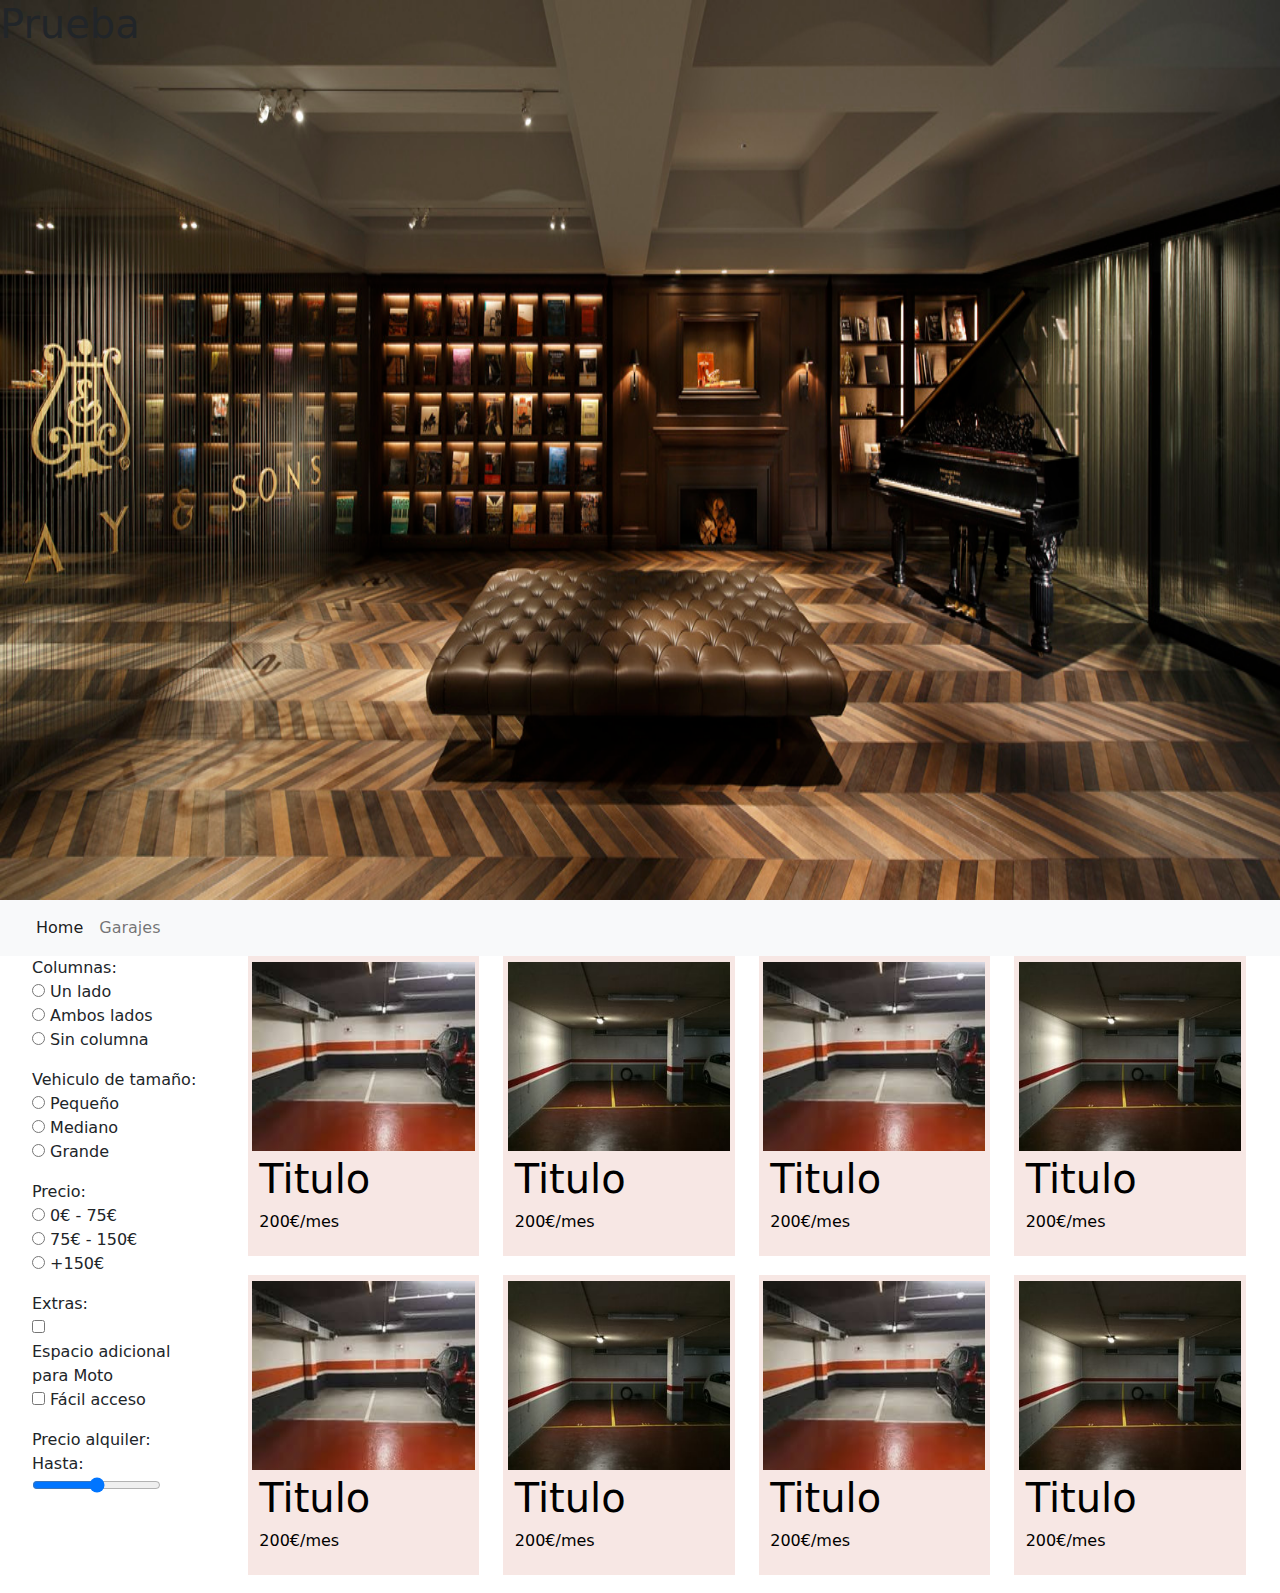
==== index.html @ 536f9c53 "mensajeL" ====
<!doctype html>
<html lang="en">
  <head>
    <!-- Required meta tags -->
    <meta charset="utf-8">
    <meta name="viewport" content="width=device-width, initial-scale=1">

    <!-- Bootstrap CSS -->
    <link href="./css/bootstrap.min.css" rel="stylesheet">

    <link href="./css/estilo.css" rel="stylesheet">

    <title>Hello, world!</title>
  </head>
  <body>


    <!--HEADER-->
    <header class="cabecera">
       <div class="contenedor">
       <h1>Prueba</h1>
       </div>
    </header>

    <!--NAVBAR-->
    <nav class="navbar navbar-expand-lg navbar-light bg-light">
      <div class="container-fluid">
        <a class="navbar-brand" href="#">
          <img src="" class="icono">
        </a>
        <button class="navbar-toggler" type="button" data-bs-toggle="collapse" data-bs-target="#navbarSupportedContent" aria-controls="navbarSupportedContent" aria-expanded="false" aria-label="Toggle navigation">
          <span class="navbar-toggler-icon"></span>
        </button>
        <div class="collapse navbar-collapse" id="navbarSupportedContent">
          <ul class="navbar-nav me-auto mb-2 mb-lg-0">
            <li class="nav-item">
              <a class="nav-link active" aria-current="page" href="#">Home</a>
            </li>
            <li class="nav-item">
              <a class="nav-link" href="#">Garajes</a>
            </li>
          </ul>
        </div>
      </div>
    </nav>

    <!--CONTENIDO-->

    <div class="container-fluid">

        <div class="row">

            <!-- FILTRO -->
            <div class="col-md-2 col-12" >
                

                <div class="row" style="margin-left: 8px;">
                
                     
                      <div class="col-sm-12">
                            <p>
                                  Columnas:<br>
                                  <input type="radio" name="columna" value="unaColumna"> Un lado<br>

                                  <input type="radio" name="columna" value="dosColumnas"> Ambos lados<br>

                                  <input type="radio" name="columna" value="sinColumna"> Sin columna

                                </p>

                            
                      </div>
                      <div class="col-sm-12">
                            <p>
                                  Vehiculo de tamaño:<br>
                                  <input type="radio" name="coche" value="unaColumna"> Pequeño<br>

                                  <input type="radio" name="coche" value="dosColumnas"> Mediano<br>

                                  <input type="radio" name="coche" value="sinColumna"> Grande

                            </p>    
                      </div>
                      <div class="col-sm-12">
                            <p>
                                  Precio:<br>
                                  <input type="radio" name="precio" value="de0a75"> 0€ - 75€<br>

                                  <input type="radio" name="precio" value="de75a150"> 75€ - 150€<br>

                                  <input type="radio" name="precio" value="masde150"> +150€<br>

                            </p>    
                      </div>
                      <div class="col-sm-12">
                          <p>Extras: <br>
                             <input type="checkbox" id="motos" name="motos" value="tieneMoto">
                              <label for="motos"> Espacio adicional para Moto</label><br>
                              <input type="checkbox" id="acceso" name="acceso" value="accesoFacil">
                              <label for="acceso"> Fácil acceso</label><br>
                              
                          </p>

                      </div>
                      <div class="col-sm-12">
                          <p>Precio alquiler: <br>
                            <label for="vol">Hasta: </label>
                              <input id="rango" type="range" id="vol" name="vol" min="0" max="300" onchange="mostrarValor()">
                              <p id="valor"></p>


                                <script>
                                    function mostrarValor(){
                                        var valor = document.getElementById('rango').value;

                                        document.getElementById('valor').innerHTML = valor;
                                        
                                        console.log(valor);
                                        
                                    }
                                </script>
                              
                          </p>

                      </div>


               

                </div>

            </div>

            <!-- PARKINGS -->
            <div class="col-md-10 col-12">
                
                    <div class="row" style="margin: 0 1%;">

                            <div class="col-lg-3 col-md-6 col-sm-12 text-center">
                              <a  class="carta" type="button" data-bs-toggle="modal" data-bs-target="#exampleModal">
                                  <div class="carta">
                                                <div class="marco">
                                                        <div class="imagen">
                                                                <img src="./img/parking1.jpg">
                                                        </div>
                                                </div>
                                                <div class="titulo">
                                                        <h1>Titulo</h1>
                                                </div>
                                                <div class="precio">
                                                         <p>200€/mes</p> 
                                                </div>
                                  </div>
                              </a>         
                            </div>
                            <div class="col-lg-3 col-md-6 col-sm-12 text-center">
                              <a  class="carta" type="button" data-bs-toggle="modal" data-bs-target="#exampleModal">
                                        <div class="carta">
                                                <div class="marco">
                                                        <div class="imagen">
                                                                <img src="./img/parking2.jpg">
                                                        </div>
                                                </div>
                                                <div class="titulo">
                                                        <h1>Titulo</h1>
                                                </div>
                                                <div class="precio">
                                                         <p>200€/mes</p> 
                                                </div>
                                        </div>
                                </a>
                            </div>
                            <div class="col-lg-3 col-md-6 col-sm-12 text-center">
                              <a  class="carta" type="button" data-bs-toggle="modal" data-bs-target="#exampleModal">
                                        <div class="carta">
                                                <div class="marco">
                                                        <div class="imagen">
                                                                <img src="./img/parking1.jpg">
                                                        </div>
                                                </div>
                                                <div class="titulo">
                                                        <h1>Titulo</h1>
                                                </div>
                                                <div class="precio">
                                                         <p>200€/mes</p> 
                                                </div>
                                        </div>
                                </a>
                            </div>
                            <div class="col-lg-3 col-md-6 col-sm-12 text-center">
                              <a  class="carta" type="button" data-bs-toggle="modal" data-bs-target="#exampleModal">
                                        <div class="carta">
                                                <div class="marco">
                                                        <div class="imagen">
                                                                <img src="./img/parking2.jpg">
                                                        </div>
                                                </div>
                                                <div class="titulo">
                                                        <h1>Titulo</h1>
                                                </div>
                                                <div class="precio">
                                                         <p>200€/mes</p> 
                                                </div>
                                        </div>
                                </a>
                            </div>
                    
                    </div>
                    <div class="row" style="margin: 0 1%;">

                            <div class="col-lg-3 col-md-6 col-sm-12 text-center">
                              <a  class="carta" type="button" data-bs-toggle="modal" data-bs-target="#exampleModal">
                                        <div class="carta">
                                                <div class="marco">
                                                        <div class="imagen">
                                                                <img src="./img/parking1.jpg">
                                                        </div>
                                                </div>
                                                <div class="titulo">
                                                        <h1>Titulo</h1>
                                                </div>
                                                <div class="precio">
                                                         <p>200€/mes</p> 
                                                </div>
                                        </div>
                                </a>
                            </div>
                            <div class="col-lg-3 col-md-6 col-sm-12 text-center">
                              <a  class="carta" type="button" data-bs-toggle="modal" data-bs-target="#exampleModal">
                                        <div class="carta">
                                                <div class="marco">
                                                        <div class="imagen">
                                                                <img src="./img/parking2.jpg">
                                                        </div>
                                                </div>
                                                <div class="titulo">
                                                        <h1>Titulo</h1>
                                                </div>
                                                <div class="precio">
                                                         <p>200€/mes</p> 
                                                </div>
                                        </div>
                                </a>
                            </div>
                            <div class="col-lg-3 col-md-6 col-sm-12 text-center">
                              <a  class="carta" type="button" data-bs-toggle="modal" data-bs-target="#exampleModal">
                                        <div class="carta">
                                                <div class="marco">
                                                        <div class="imagen">
                                                                <img src="./img/parking1.jpg">
                                                        </div>
                                                </div>
                                                <div class="titulo">
                                                        <h1>Titulo</h1>
                                                </div>
                                                <div class="precio">
                                                         <p>200€/mes</p> 
                                                </div>
                                        </div>
                                </a>
                            </div>
                            <div class="col-lg-3 col-md-6 col-sm-12 text-center">
                              <a  class="carta" type="button" data-bs-toggle="modal" data-bs-target="#exampleModal">
                                        <div class="carta">
                                                <div class="marco">
                                                        <div class="imagen">
                                                                <img src="./img/parking2.jpg">
                                                        </div>
                                                </div>
                                                <div class="titulo">
                                                        <h1>Titulo</h1>
                                                </div>
                                                <div class="precio">
                                                         <p>200€/mes</p> 
                                                </div>
                                        </div>
                                </a>
                            </div>
                    
                    </div>

            </div>
        </div>



        

    </div>

    

    <!-- Modal -->
<div class="modal fade" id="exampleModal" tabindex="-1" aria-labelledby="exampleModalLabel" aria-hidden="true">
  <div class="modal-dialog modal-xl">
    <div class="modal-content">
      <div class="modal-header">
        <h5 class="modal-title" id="exampleModalLabel">Modal title</h5>
        <button type="button" class="btn-close" data-bs-dismiss="modal" aria-label="Close"></button>
      </div>
      <div class="modal-body">
        <div class="row">
           <div class="col-lg-5 ">
            
            <div class="marco-grande">
                <div class="imagen-grande">
                    <img src="./img/parking1.jpg">                    
                </div>
                
            </div>
            <div class="contacto-grande">
            </br>
                <svg xmlns="http://www.w3.org/2000/svg" width="16" height="16" fill="currentColor" class="bi bi-telephone-fill" viewBox="0 0 16 16">
                  <path fill-rule="evenodd" d="M1.885.511a1.745 1.745 0 0 1 2.61.163L6.29 2.98c.329.423.445.974.315 1.494l-.547 2.19a.678.678 0 0 0 .178.643l2.457 2.457a.678.678 0 0 0 .644.178l2.189-.547a1.745 1.745 0 0 1 1.494.315l2.306 1.794c.829.645.905 1.87.163 2.611l-1.034 1.034c-.74.74-1.846 1.065-2.877.702a18.634 18.634 0 0 1-7.01-4.42 18.634 18.634 0 0 1-4.42-7.009c-.362-1.03-.037-2.137.703-2.877L1.885.511z"/>
                </svg>  +34 971281918
            </br>
                <svg xmlns="http://www.w3.org/2000/svg" width="16" height="16" fill="currentColor" class="bi bi-phone-fill" viewBox="0 0 16 16">
                  <path d="M3 2a2 2 0 0 1 2-2h6a2 2 0 0 1 2 2v12a2 2 0 0 1-2 2H5a2 2 0 0 1-2-2V2zm6 11a1 1 0 1 0-2 0 1 1 0 0 0 2 0z"/>
                </svg>  +34 638287278
            </br>
                <svg xmlns="http://www.w3.org/2000/svg" width="16" height="16" fill="currentColor" class="bi bi-envelope-fill" viewBox="0 0 16 16">
                  <path d="M.05 3.555A2 2 0 0 1 2 2h12a2 2 0 0 1 1.95 1.555L8 8.414.05 3.555ZM0 4.697v7.104l5.803-3.558L0 4.697ZM6.761 8.83l-6.57 4.027A2 2 0 0 0 2 14h12a2 2 0 0 0 1.808-1.144l-6.57-4.027L8 9.586l-1.239-.757Zm3.436-.586L16 11.801V4.697l-5.803 3.546Z"/>
                </svg>  adrianmarzo@estudiante.edib.es
               <!-- <i class="bi bi-telephone"></i> -->
            </div>
            
        </div>

        <div class="col-lg-7">
            <div class="descripcion-grande">
                <p class="titulo-grande">Alquiler de Garaje en calle de Pedro i Pons, 9</p>
                <p class="zona-grande">Pedralbes, Barcelona</p>
                <p class="precio-grande">162 €/mes</p>
                <p style="font-weight: bold;">Descripción: </p>

                <p class="descripcion-grande-entera">El mejor parking de Sevilla para tu autocaravana, camper, caravana,...Instalaciones amplias con servicio de carga y descargas de aguas, taller, repuestos, bombonas, lavadero, seguridad 24h, seguro, cámaras, baños, etc...Pide una cita al 627 09 72 91 para ver las instalaciones, precio désde 30€.</p>
                
                <iframe src="https://www.google.com/maps/embed?pb=!1m14!1m8!1m3!1d1537.370446988436!2d2.6272005!3d39.5879896!3m2!1i1024!2i768!4f13.1!3m3!1m2!1s0x12979285c26abb63%3A0xcdfa8aa4aae8abce!2sPalacio%20Municipal%20de%20deportes%20Son%20Moix%20IME!5e0!3m2!1ses!2ses!4v1645792181733!5m2!1ses!2ses" width="100%" height="300" style="border:0;" allowfullscreen="" loading="lazy"></iframe>
            </div>

        </div>  
        </div>
       









      </div>
      <div class="modal-footer">
        <button type="button" class="btn btn-secondary" data-bs-dismiss="modal">Close</button>
        <button type="button" class="btn btn-primary">Save changes</button>
      </div>
    </div>
  </div>
</div>
    <!-- Bootstrap JS -->
    <script src="./js/bootstrap.bundle.min.js"></script>

  </body>
</html>
---- css/estilo.css ----
.cabecera{
	background-image: url(../img/prueba.jpg);
	height: 100vh;
	background-size: cover;
	background-repeat: no-repeat;
	background-size: 100% 100%;
	background-attachment: fixed;
}

.container{
	width: 100%;
	height: 100%;
	background-color: rgba(0, 0, 0, 0.5);
}


.carta{
	width: 100%;
	height: 300px;
	position: relative;
	background-color: #F7E7E4;
	margin-bottom: 5%;
	transition: 0.2s ease;
}

.carta:hover{
	transform: scale(0.85);
}

.marco{
	position: absolute;
	width: 96%;
	top: 2%;
	left: 2%;
	right: 2%;
	bottom: 35%;
	background-color: blue;
}

.imagen{
	width: 100%;
	height: 100%;
	overflow: hidden;
}

.imagen > img{
	width: 100%;
	height: 100%;
	overflow: hidden;
}

.titulo{
	position: absolute;
	left: 5%;
	bottom: 15%;
}

.titulo > h1 {
	color: black;
}

.precio{
	position: absolute;
	left: 5%;
	bottom: 2%;
	
}

.precio > p{
	color: black;
}

.marco-grande{
	width: 100%;
	height: 80%;
}
.imagen-grande{
	width: 100%;
	height: 100%;
}

.imagen-grande > img{
	width: 100%;
	height: 100%;
	overflow: hidden;
}

.titulo-grande{
	font-size: x-large;
	font-family: cursive;
	font-weight: bold;
	vertical-align: bottom;
}

.zona-grande{
	color: grey;
	font-size: small;
	font-family: sans-serif;
	vertical-align: top;
}

.precio-grande{
	font-size: medium;
	font-weight: bold;
}

.descripcion-grande-entera{
	text-align: justify;
}
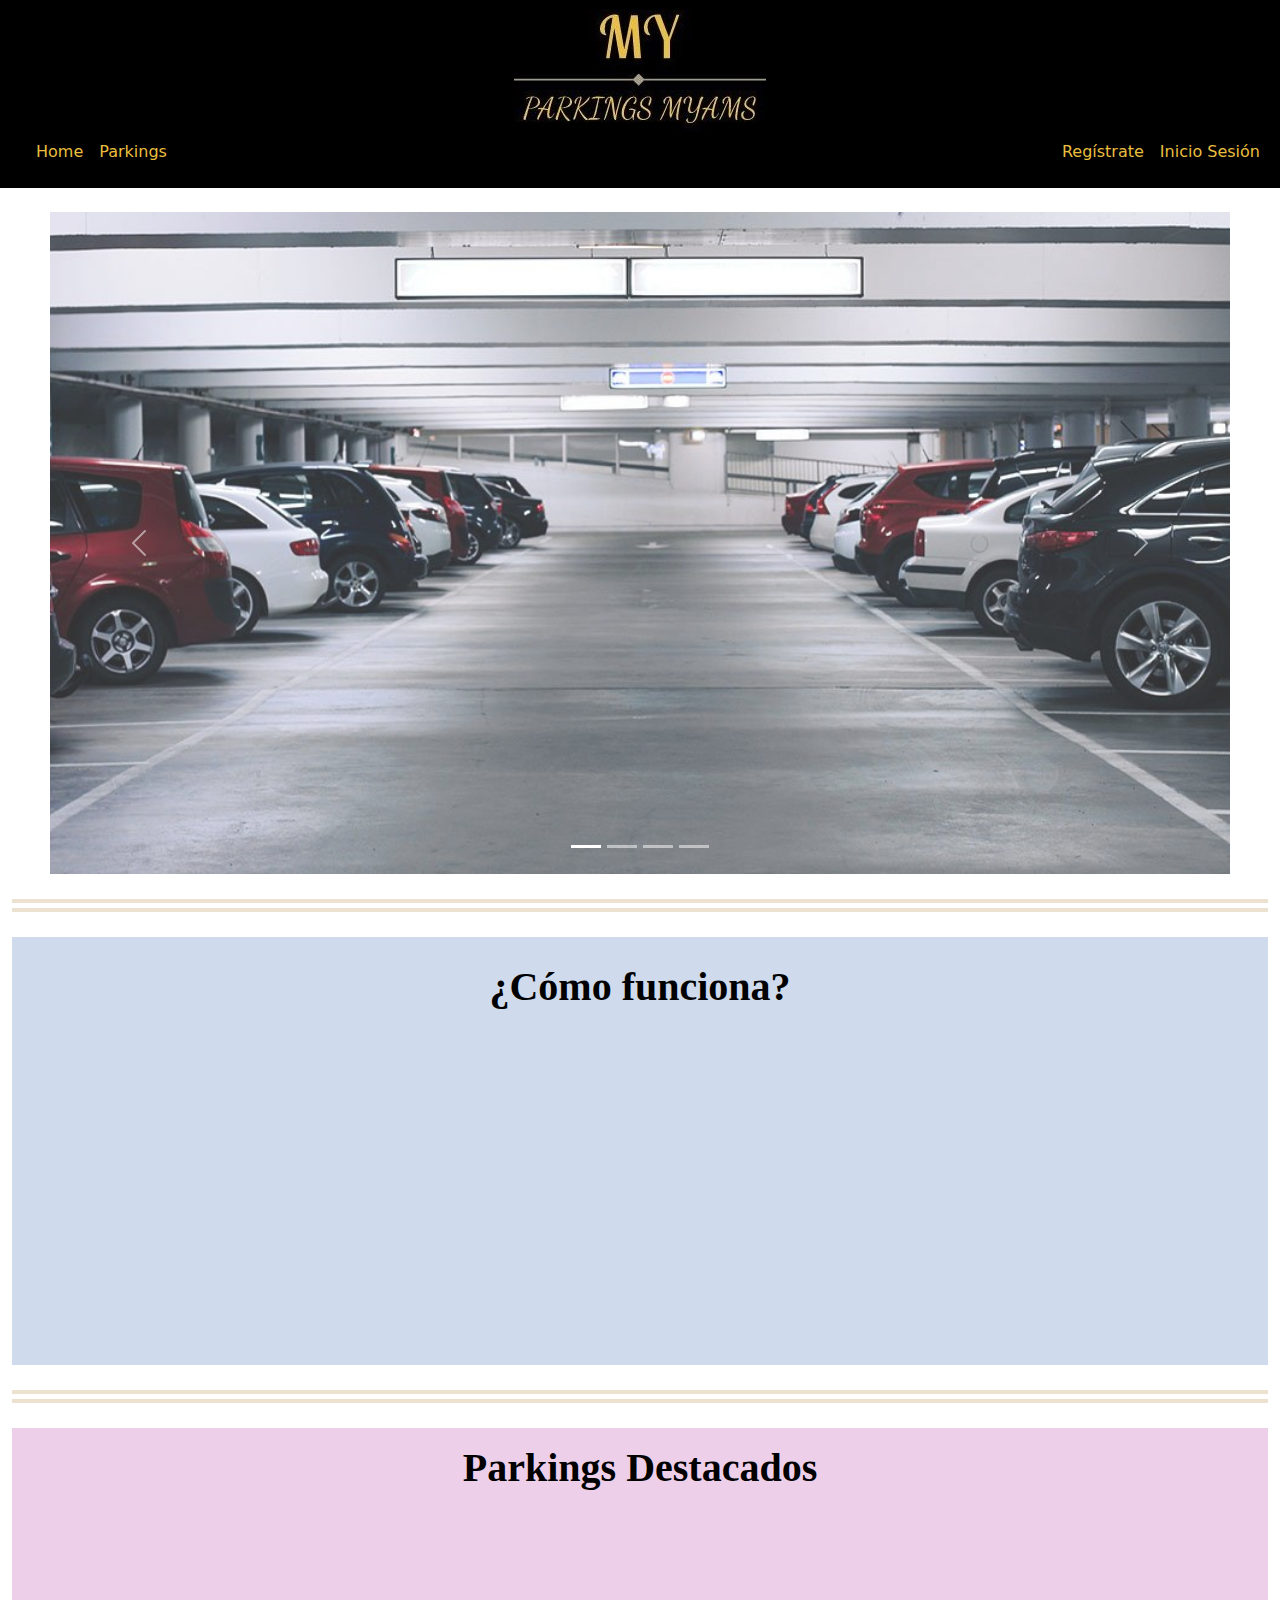
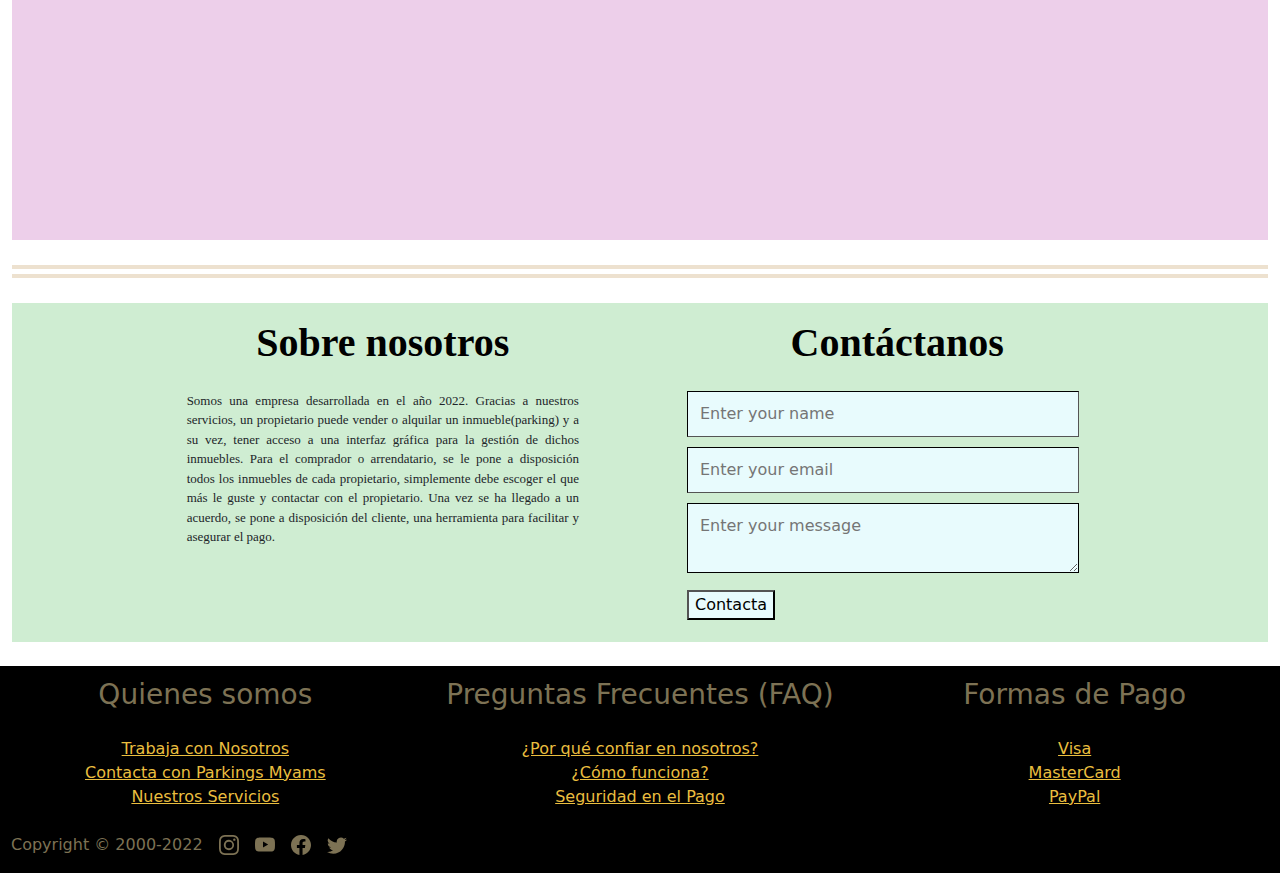
==== commit fb478e07: "Primer Commit desde casa" ====
--- a/index.html
+++ b/index.html
@@ -9,35 +9,48 @@
     <link href="./css/bootstrap.min.css" rel="stylesheet">
 
     <link href="./css/estilo.css" rel="stylesheet">
-
-    <title>Hello, world!</title>
+    <link rel="stylesheet" href="https://cdn.jsdelivr.net/npm/bootstrap-icons@1.8.1/font/bootstrap-icons.css">
+    <link rel="stylesheet" href="css/animate.css">
+
+    <title>PARKINGS MYAMS</title>
   </head>
   <body>
 
 
     <!--HEADER-->
-    <header class="cabecera">
-       <div class="contenedor">
-       <h1>Prueba</h1>
-       </div>
-    </header>
+    
+       <header>
+           <div class="titulo-header">
+                <a href="./index.html"><h3><img class="wow pulse escalar" src="./img/logo4.jpg"/></h3></a>      
+           </div>
+       </header>
 
     <!--NAVBAR-->
-    <nav class="navbar navbar-expand-lg navbar-light bg-light">
-      <div class="container-fluid">
+    <nav class="navbar navbar-expand-lg navbar-light p-0 ">
+      <div class="container-fluid navbaredit">
         <a class="navbar-brand" href="#">
           <img src="" class="icono">
         </a>
-        <button class="navbar-toggler" type="button" data-bs-toggle="collapse" data-bs-target="#navbarSupportedContent" aria-controls="navbarSupportedContent" aria-expanded="false" aria-label="Toggle navigation">
+        <button class="navbar-toggler" style="background-color: #EABE3F; margin-bottom: 8px;" type="button" data-bs-toggle="collapse" data-bs-target="#navbarSupportedContent" aria-controls="navbarSupportedContent" aria-expanded="false" aria-label="Toggle navigation">
           <span class="navbar-toggler-icon"></span>
         </button>
         <div class="collapse navbar-collapse" id="navbarSupportedContent">
           <ul class="navbar-nav me-auto mb-2 mb-lg-0">
             <li class="nav-item">
-              <a class="nav-link active" aria-current="page" href="#">Home</a>
+              <a class="nav-link active navbar-colorletra" aria-current="page" href="index.html"><p>Home</p></a>
             </li>
             <li class="nav-item">
-              <a class="nav-link" href="#">Garajes</a>
+              <a class="nav-link navbar-colorletra" href="./pages/parkings.html"><p>Parkings</p></a>
+            </li>
+            
+          </ul>
+
+          <ul class="navbar-nav ms-auto mb-2 mb-lg-0">
+            <li class="nav-item">
+                <a class="nav-link navbar-colorletra" href="./pages/registro.html"><p class="navHo">Regístrate</p></a>
+            </li>
+            <li class="nav-item">
+                <a class="nav-link navbar-colorletra" href="./pages/login.html"><p>Inicio Sesión</p></a>
             </li>
           </ul>
         </div>
@@ -45,321 +58,306 @@
     </nav>
 
     <!--CONTENIDO-->
-
-    <div class="container-fluid">
+    <div class="container-fluid mt-4">
 
         <div class="row">
-
-            <!-- FILTRO -->
-            <div class="col-md-2 col-12" >
+            
+            <!--CAROUSEL-->
+            <div class="cabecera1">
                 
-
-                <div class="row" style="margin-left: 8px;">
-                
-                     
-                      <div class="col-sm-12">
-                            <p>
-                                  Columnas:<br>
-                                  <input type="radio" name="columna" value="unaColumna"> Un lado<br>
-
-                                  <input type="radio" name="columna" value="dosColumnas"> Ambos lados<br>
-
-                                  <input type="radio" name="columna" value="sinColumna"> Sin columna
-
-                                </p>
-
-                            
+            
+                    <div id="carouselExampleIndicators" class="carousel slide principio" data-bs-ride="carousel">
+
+                        <div class="carousel-indicators">
+                            <button type="button" data-bs-target="#carouselExampleIndicators" data-bs-slide-to="0" class="active" aria-current="true" aria-label="Slide 1"></button>
+                            <button type="button" data-bs-target="#carouselExampleIndicators" data-bs-slide-to="1" aria-label="Slide 2"></button>
+                            <button type="button" data-bs-target="#carouselExampleIndicators" data-bs-slide-to="2" aria-label="Slide 3"></button>
+                            <button type="button" data-bs-target="#carouselExampleIndicators" data-bs-slide-to="3" aria-label="Slide 4"></button>
+                        </div>
+                      <div class="carousel-inner carro">
+                        <div class="carousel-item active">
+                          <img src="./img/flan1.jpg" class="d-block w-100" alt="...">
+                          
+                        </div>
+                        <div class="carousel-item">
+                          <img src="./img/flan2.jpeg" class="d-block w-100" alt="...">
+                          
+                        </div>
+                        <div class="carousel-item">
+                          <img src="./img/flan5.jpg" class="d-block w-100" alt="...">
+                          
+                        </div>
+                        <div class="carousel-item">
+                          <img src="./img/flan4.jpeg" class="d-block w-100" alt="...">
+                          
+                        </div>
                       </div>
-                      <div class="col-sm-12">
-                            <p>
-                                  Vehiculo de tamaño:<br>
-                                  <input type="radio" name="coche" value="unaColumna"> Pequeño<br>
-
-                                  <input type="radio" name="coche" value="dosColumnas"> Mediano<br>
-
-                                  <input type="radio" name="coche" value="sinColumna"> Grande
-
-                            </p>    
-                      </div>
-                      <div class="col-sm-12">
-                            <p>
-                                  Precio:<br>
-                                  <input type="radio" name="precio" value="de0a75"> 0€ - 75€<br>
-
-                                  <input type="radio" name="precio" value="de75a150"> 75€ - 150€<br>
-
-                                  <input type="radio" name="precio" value="masde150"> +150€<br>
-
-                            </p>    
-                      </div>
-                      <div class="col-sm-12">
-                          <p>Extras: <br>
-                             <input type="checkbox" id="motos" name="motos" value="tieneMoto">
-                              <label for="motos"> Espacio adicional para Moto</label><br>
-                              <input type="checkbox" id="acceso" name="acceso" value="accesoFacil">
-                              <label for="acceso"> Fácil acceso</label><br>
-                              
-                          </p>
-
-                      </div>
-                      <div class="col-sm-12">
-                          <p>Precio alquiler: <br>
-                            <label for="vol">Hasta: </label>
-                              <input id="rango" type="range" id="vol" name="vol" min="0" max="300" onchange="mostrarValor()">
-                              <p id="valor"></p>
-
-
-                                <script>
-                                    function mostrarValor(){
-                                        var valor = document.getElementById('rango').value;
-
-                                        document.getElementById('valor').innerHTML = valor;
-                                        
-                                        console.log(valor);
-                                        
-                                    }
-                                </script>
-                              
-                          </p>
-
-                      </div>
-
-
-               
-
-                </div>
-
-            </div>
-
-            <!-- PARKINGS -->
-            <div class="col-md-10 col-12">
-                
-                    <div class="row" style="margin: 0 1%;">
-
-                            <div class="col-lg-3 col-md-6 col-sm-12 text-center">
-                              <a  class="carta" type="button" data-bs-toggle="modal" data-bs-target="#exampleModal">
-                                  <div class="carta">
+                      <button class="carousel-control-prev" type="button" data-bs-target="#carouselExampleIndicators" data-bs-slide="prev">
+                        <span class="carousel-control-prev-icon" aria-hidden="true"></span>
+                        <span class="visually-hidden">Previous</span>
+                      </button>
+                      <button class="carousel-control-next" type="button" data-bs-target="#carouselExampleIndicators" data-bs-slide="next">
+                        <span class="carousel-control-next-icon" aria-hidden="true"></span>
+                        <span class="visually-hidden">Next</span>
+                      </button>
+                    </div>
+            </div>
+
+        </div>
+        <div class="cambio-fila"></div>
+        <div class="cambio-fila2"></div>
+        <div style="background-color: #CFDBED;">
+
+            <!--HOW IT WORKS-->
+            <div class="howItWorks">
+                <div class="row">
+
+                        <p class="comoFunciona">¿Cómo funciona?</p>
+
+                        <div class="col-lg-4 p-4">
+                            <div class="caja p-3 wow bounceInLeft" data-wow-duration="2s" data-wow-delay="0.05s">
+                                <div class="caja-titulo" style="text-align: center;">
+                                    <svg xmlns="http://www.w3.org/2000/svg" width="50" height="50" fill="currentColor" class="bi bi-search" viewBox="0 0 16 16">
+                                      <path d="M11.742 10.344a6.5 6.5 0 1 0-1.397 1.398h-.001c.03.04.062.078.098.115l3.85 3.85a1 1 0 0 0 1.415-1.414l-3.85-3.85a1.007 1.007 0 0 0-.115-.1zM12 6.5a5.5 5.5 0 1 1-11 0 5.5 5.5 0 0 1 11 0z"/>
+                                    </svg>
+                                    <h2 style="margin-top: 10px;">Encuentra el parking que buscas</h2>
+                                </div>
+                                <div class="separacion"></div>
+                                <div class="caja-descripcion" style="text-align: justify;">
+                                    <p>Escoge el parking que mejor se adapte a tus necesidades.</p>
+                                </div>
+                            </div>
+                        </div>
+
+                        <div class="col-lg-4 p-4">
+                            <div class="caja p-3 wow bounceInUp" data-wow-duration="2s" data-wow-delay="0.05s">
+                                <div class="caja-titulo" style="text-align: center;">
+                                    <svg xmlns="http://www.w3.org/2000/svg" width="50" height="50" viewBox="0 0 640 512"><path d="M0 383.9l64 .0404c17.75 0 32-14.29 32-32.03V128.3L0 128.3V383.9zM48 320.1c8.75 0 16 7.118 16 15.99c0 8.742-7.25 15.99-16 15.99S32 344.8 32 336.1C32 327.2 39.25 320.1 48 320.1zM348.8 64c-7.941 0-15.66 2.969-21.52 8.328L228.9 162.3C228.8 162.5 228.8 162.7 228.6 162.7C212 178.3 212.3 203.2 226.5 218.7c12.75 13.1 39.38 17.62 56.13 2.75C282.8 221.3 282.9 221.3 283 221.2l79.88-73.1c6.5-5.871 16.75-5.496 22.62 1c6 6.496 5.5 16.62-1 22.62l-26.12 23.87L504 313.7c2.875 2.496 5.5 4.996 7.875 7.742V127.1c-40.98-40.96-96.48-63.88-154.4-63.88L348.8 64zM334.6 217.4l-30 27.49c-29.75 27.11-75.25 24.49-101.8-4.371C176 211.2 178.1 165.7 207.3 138.9L289.1 64H282.5C224.7 64 169.1 87.08 128.2 127.9L128 351.8l18.25 .0369l90.5 81.82c27.5 22.37 67.75 18.12 90-9.246l18.12 15.24c15.88 12.1 39.38 10.5 52.38-5.371l31.38-38.6l5.374 4.498c13.75 11 33.88 9.002 45-4.748l9.538-11.78c11.12-13.75 9.036-33.78-4.694-44.93L334.6 217.4zM544 128.4v223.6c0 17.62 14.25 32.05 31.1 32.05L640 384V128.1L544 128.4zM592 352c-8.75 0-16-7.246-16-15.99c0-8.875 7.25-15.99 16-15.99S608 327.2 608 336.1C608 344.8 600.8 352 592 352z"/></svg>
+                                    <h2 style="margin-top: 10px;">Contacta con el Propietario</h2>
+                                </div>
+                                <div class="separacion"></div>
+                                <div class="caja-descripcion" style="text-align: justify;">
+                                    <p>Ponte en contacto con el propietario.</p>
+                                </div>
+                            </div>
+
+                        </div><div class="col-lg-4 p-4">
+                            <div class="caja p-3 wow bounceInRight" data-wow-duration="2s" data-wow-delay="0.05s">
+                                <div class="caja-titulo" style="text-align: center;">
+                                    <svg xmlns="http://www.w3.org/2000/svg" width="50" height="50" viewBox="0 0 384 512"><path d="M256 0v128h128L256 0zM224 128L224 0H48C21.49 0 0 21.49 0 48v416C0 490.5 21.49 512 48 512h288c26.51 0 48-21.49 48-48V160h-127.1C238.3 160 224 145.7 224 128zM272 416h-160C103.2 416 96 408.8 96 400C96 391.2 103.2 384 112 384h160c8.836 0 16 7.162 16 16C288 408.8 280.8 416 272 416zM272 352h-160C103.2 352 96 344.8 96 336C96 327.2 103.2 320 112 320h160c8.836 0 16 7.162 16 16C288 344.8 280.8 352 272 352zM288 272C288 280.8 280.8 288 272 288h-160C103.2 288 96 280.8 96 272C96 263.2 103.2 256 112 256h160C280.8 256 288 263.2 288 272z"/></svg>
+                                    <h2 style="margin-top: 10px;">Obtén<br> Documentación</h2>
+                                </div>
+                                <div class="separacion"></div>
+                                <div class="caja-descripcion" style="text-align: justify;">
+                                    <p>Obtén el parking deseado junto con la seguridad y facilidad de gestión que te proporcionamos.</p>
+                                </div>
+                            </div>
+                        </div>
+
+                </div>
+            </div>
+
+        </div>
+        <div class="cambio-fila"></div>
+        <div class="cambio-fila2"></div>
+        <div style="background-color: #EDCFEA;">
+            <section class="mejores-parkings">
+
+                <div class="row">
+                    <!--MEJORES PARKINGS-->
+                        <h2 class="h2-mejores-parkings p-3">Parkings Destacados</h2>
+                        <div class="col-lg-6 col-md-6 col-sm-12">
+                            <div class="mejores-tam1 wow bounceInLeft" data-wow-duration="1.5s" data-wow-delay="0.05s">
+                                 <a  class="carta" type="button" data-bs-toggle="modal" data-bs-target="#exampleModal">
+                                    <div class="carta">
                                                 <div class="marco">
                                                         <div class="imagen">
                                                                 <img src="./img/parking1.jpg">
                                                         </div>
                                                 </div>
                                                 <div class="titulo">
-                                                        <h1>Titulo</h1>
+                                                        <h1>Título</h1>
                                                 </div>
                                                 <div class="precio">
                                                          <p>200€/mes</p> 
                                                 </div>
-                                  </div>
-                              </a>         
-                            </div>
-                            <div class="col-lg-3 col-md-6 col-sm-12 text-center">
-                              <a  class="carta" type="button" data-bs-toggle="modal" data-bs-target="#exampleModal">
-                                        <div class="carta">
+                                    </div>
+                                </a>                           
+                            </div>
+             
+                        </div>
+
+                        <div class="col-lg-6 col-md-6 col-sm-12">
+                            <div class="mejores-tam2 wow bounceInRight" data-wow-duration="1.5s" data-wow-delay="0.05s">
+                                 <a  class="carta" type="button" data-bs-toggle="modal" data-bs-target="#exampleModal">
+                                    <div class="carta">
                                                 <div class="marco">
                                                         <div class="imagen">
                                                                 <img src="./img/parking2.jpg">
                                                         </div>
                                                 </div>
                                                 <div class="titulo">
-                                                        <h1>Titulo</h1>
+                                                        <h1>Título</h1>
                                                 </div>
                                                 <div class="precio">
                                                          <p>200€/mes</p> 
                                                 </div>
-                                        </div>
-                                </a>
-                            </div>
-                            <div class="col-lg-3 col-md-6 col-sm-12 text-center">
-                              <a  class="carta" type="button" data-bs-toggle="modal" data-bs-target="#exampleModal">
-                                        <div class="carta">
-                                                <div class="marco">
-                                                        <div class="imagen">
-                                                                <img src="./img/parking1.jpg">
-                                                        </div>
-                                                </div>
-                                                <div class="titulo">
-                                                        <h1>Titulo</h1>
-                                                </div>
-                                                <div class="precio">
-                                                         <p>200€/mes</p> 
-                                                </div>
-                                        </div>
-                                </a>
-                            </div>
-                            <div class="col-lg-3 col-md-6 col-sm-12 text-center">
-                              <a  class="carta" type="button" data-bs-toggle="modal" data-bs-target="#exampleModal">
-                                        <div class="carta">
-                                                <div class="marco">
-                                                        <div class="imagen">
-                                                                <img src="./img/parking2.jpg">
-                                                        </div>
-                                                </div>
-                                                <div class="titulo">
-                                                        <h1>Titulo</h1>
-                                                </div>
-                                                <div class="precio">
-                                                         <p>200€/mes</p> 
-                                                </div>
-                                        </div>
-                                </a>
-                            </div>
+                                    </div>
+                                </a>                           
+                            </div>
+             
+                        </div>
+                </div>
+            
+            </section>
+        </div>
+        <div class="cambio-fila"></div>
+        <div class="cambio-fila2"></div>
+
+        <div style="background-color: #CFEDD2;">
+            <section class="about-contact">
+                <div class="row">
+
+                    <!--ABOUT US -->
+                    <div class="col-lg-6 col-md-6 col-sm-12 text-center" >
+                        <h2 class="contactanos p-3">Sobre nosotros</h2>
+                        <p class="texto-about">Somos una empresa desarrollada en el año 2022. Gracias a nuestros servicios, un propietario puede vender o alquilar un inmueble(parking) y a su vez, tener acceso a una interfaz gráfica para la gestión de dichos inmuebles. Para el comprador o arrendatario, se le pone a disposición todos los inmuebles de cada propietario, simplemente debe escoger el que más le guste y contactar con el propietario. Una vez se ha llegado a un acuerdo, se pone a disposición del cliente, una herramienta para facilitar y asegurar el pago.</p>
+                    </div>
+                    <!--CONTACTA-->
+                    <div class="col-lg-6 col-md-6 col-sm-12">
+                        <h2 class="contactanos p-3 text-center">Contáctanos</h2>
+                        <form>
+                            <input type="text" name="nombre" placeholder="Enter your name" class="f-input">
+                            <input type="text" name="email" placeholder="Enter your email" class="f-input">
+                            <textarea type="text" name="mensaje" placeholder="Enter your message" class="f-input"></textarea>
+                            <p class="pdelboton"><button class="botonContacta">Contacta</button></p>                            
+
+                        </form>
+                    </div>
+
+                </div>
+            </section>
+        </div>
+
+        
+    </div>
+<div class="footer mt-4">
+            <div class="row">
+                <div class="col-lg-4 text-center mb-4">
+                    <h3 class="dani-color">Quienes somos</h3>
+                    <a href="#" class="footer-texto">Trabaja con Nosotros</a>
+                    <br/>
+                    <a href="#" class="footer-texto">Contacta con Parkings Myams</a>
+                    <br/>
+                    <a href="#" class="footer-texto">Nuestros Servicios</a>
+                </div>
+                <div class="col-lg-4 text-center mb-4" >
+                    <h3 class="dani-color">Preguntas Frecuentes (FAQ)</h3>
+                    <a href="#" class="footer-texto">¿Por qué confiar en nosotros?</a>
+                    <br/>
+                    <a href="#" class="footer-texto">¿Cómo funciona?</a>
+                    <br/>
+                    <a href="#" class="footer-texto">Seguridad en el Pago</a>
+                </div>
+                <div class="col-lg-4 text-center mb-4">
+                    <h3 class="dani-color">Formas de Pago</h3>
+                    <a href="#" class="footer-texto">Visa</a>
+                    <br/>
+                    <a href="#" class="footer-texto">MasterCard</a>
+                    <br/>
+                    <a href="#" class="footer-texto">PayPal</a>
+                </div>
+                <div class="copyIconos">
+                    <p class="colorIcono" >Copyright © 2000-2022     <svg xmlns="http://www.w3.org/2000/svg" width="20" height="20" fill="currentColor" class="bi bi-instagram colorIcono" viewBox="0 0 16 16"><path d="M8 0C5.829 0 5.556.01 4.703.048 3.85.088 3.269.222 2.76.42a3.917 3.917 0 0 0-1.417.923A3.927 3.927 0 0 0 .42 2.76C.222 3.268.087 3.85.048 4.7.01 5.555 0 5.827 0 8.001c0 2.172.01 2.444.048 3.297.04.852.174 1.433.372 1.942.205.526.478.972.923 1.417.444.445.89.719 1.416.923.51.198 1.09.333 1.942.372C5.555 15.99 5.827 16 8 16s2.444-.01 3.298-.048c.851-.04 1.434-.174 1.943-.372a3.916 3.916 0 0 0 1.416-.923c.445-.445.718-.891.923-1.417.197-.509.332-1.09.372-1.942C15.99 10.445 16 10.173 16 8s-.01-2.445-.048-3.299c-.04-.851-.175-1.433-.372-1.941a3.926 3.926 0 0 0-.923-1.417A3.911 3.911 0 0 0 13.24.42c-.51-.198-1.092-.333-1.943-.372C10.443.01 10.172 0 7.998 0h.003zm-.717 1.442h.718c2.136 0 2.389.007 3.232.046.78.035 1.204.166 1.486.275.373.145.64.319.92.599.28.28.453.546.598.92.11.281.24.705.275 1.485.039.843.047 1.096.047 3.231s-.008 2.389-.047 3.232c-.035.78-.166 1.203-.275 1.485a2.47 2.47 0 0 1-.599.919c-.28.28-.546.453-.92.598-.28.11-.704.24-1.485.276-.843.038-1.096.047-3.232.047s-2.39-.009-3.233-.047c-.78-.036-1.203-.166-1.485-.276a2.478 2.478 0 0 1-.92-.598 2.48 2.48 0 0 1-.6-.92c-.109-.281-.24-.705-.275-1.485-.038-.843-.046-1.096-.046-3.233 0-2.136.008-2.388.046-3.231.036-.78.166-1.204.276-1.486.145-.373.319-.64.599-.92.28-.28.546-.453.92-.598.282-.11.705-.24 1.485-.276.738-.034 1.024-.044 2.515-.045v.002zm4.988 1.328a.96.96 0 1 0 0 1.92.96.96 0 0 0 0-1.92zm-4.27 1.122a4.109 4.109 0 1 0 0 8.217 4.109 4.109 0 0 0 0-8.217zm0 1.441a2.667 2.667 0 1 1 0 5.334 2.667 2.667 0 0 1 0-5.334z"/>
+                    </svg>
+                    <svg xmlns="http://www.w3.org/2000/svg" width="20" height="20" fill="currentColor" class="bi bi-youtube colorIcono" viewBox="0 0 16 16">
+                      <path d="M8.051 1.999h.089c.822.003 4.987.033 6.11.335a2.01 2.01 0 0 1 1.415 1.42c.101.38.172.883.22 1.402l.01.104.022.26.008.104c.065.914.073 1.77.074 1.957v.075c-.001.194-.01 1.108-.082 2.06l-.008.105-.009.104c-.05.572-.124 1.14-.235 1.558a2.007 2.007 0 0 1-1.415 1.42c-1.16.312-5.569.334-6.18.335h-.142c-.309 0-1.587-.006-2.927-.052l-.17-.006-.087-.004-.171-.007-.171-.007c-1.11-.049-2.167-.128-2.654-.26a2.007 2.007 0 0 1-1.415-1.419c-.111-.417-.185-.986-.235-1.558L.09 9.82l-.008-.104A31.4 31.4 0 0 1 0 7.68v-.123c.002-.215.01-.958.064-1.778l.007-.103.003-.052.008-.104.022-.26.01-.104c.048-.519.119-1.023.22-1.402a2.007 2.007 0 0 1 1.415-1.42c.487-.13 1.544-.21 2.654-.26l.17-.007.172-.006.086-.003.171-.007A99.788 99.788 0 0 1 7.858 2h.193zM6.4 5.209v4.818l4.157-2.408L6.4 5.209z"/>
+                    </svg>
+                    <svg xmlns="http://www.w3.org/2000/svg" width="20" height="20" fill="currentColor" class="bi bi-facebook colorIcono" viewBox="0 0 16 16"><path d="M16 8.049c0-4.446-3.582-8.05-8-8.05C3.58 0-.002 3.603-.002 8.05c0 4.017 2.926 7.347 6.75 7.951v-5.625h-2.03V8.05H6.75V6.275c0-2.017 1.195-3.131 3.022-3.131.876 0 1.791.157 1.791.157v1.98h-1.009c-.993 0-1.303.621-1.303 1.258v1.51h2.218l-.354 2.326H9.25V16c3.824-.604 6.75-3.934 6.75-7.951z"/>
+                    </svg>
+                    <svg xmlns="http://www.w3.org/2000/svg" width="20" height="20" fill="currentColor" class="bi bi-twitter colorIcono" viewBox="0 0 16 16">
+                      <path d="M5.026 15c6.038 0 9.341-5.003 9.341-9.334 0-.14 0-.282-.006-.422A6.685 6.685 0 0 0 16 3.542a6.658 6.658 0 0 1-1.889.518 3.301 3.301 0 0 0 1.447-1.817 6.533 6.533 0 0 1-2.087.793A3.286 3.286 0 0 0 7.875 6.03a9.325 9.325 0 0 1-6.767-3.429 3.289 3.289 0 0 0 1.018 4.382A3.323 3.323 0 0 1 .64 6.575v.045a3.288 3.288 0 0 0 2.632 3.218 3.203 3.203 0 0 1-.865.115 3.23 3.23 0 0 1-.614-.057 3.283 3.283 0 0 0 3.067 2.277A6.588 6.588 0 0 1 .78 13.58a6.32 6.32 0 0 1-.78-.045A9.344 9.344 0 0 0 5.026 15z"/>
+                    </svg></p>
                     
+                </div>
+            </div>
+</div>
+    
+    <!-- Modal -->
+    <div class="modal fade" id="exampleModal" tabindex="-1" aria-labelledby="exampleModalLabel" aria-hidden="true">
+      <div class="modal-dialog modal-xl">
+        <div class="modal-content">
+          <div class="modal-header">
+            <h5 class="modal-title" id="exampleModalLabel"></h5>
+            <button type="button" class="btn-close" data-bs-dismiss="modal" aria-label="Close"></button>
+          </div>
+          <div class="modal-body">
+            <div class="row">
+               <div class="col-lg-5 ">
+                
+                <div class="marco-grande">
+                    <div class="imagen-grande">
+                        <img src="./img/parking1.jpg">                    
                     </div>
-                    <div class="row" style="margin: 0 1%;">
-
-                            <div class="col-lg-3 col-md-6 col-sm-12 text-center">
-                              <a  class="carta" type="button" data-bs-toggle="modal" data-bs-target="#exampleModal">
-                                        <div class="carta">
-                                                <div class="marco">
-                                                        <div class="imagen">
-                                                                <img src="./img/parking1.jpg">
-                                                        </div>
-                                                </div>
-                                                <div class="titulo">
-                                                        <h1>Titulo</h1>
-                                                </div>
-                                                <div class="precio">
-                                                         <p>200€/mes</p> 
-                                                </div>
-                                        </div>
-                                </a>
-                            </div>
-                            <div class="col-lg-3 col-md-6 col-sm-12 text-center">
-                              <a  class="carta" type="button" data-bs-toggle="modal" data-bs-target="#exampleModal">
-                                        <div class="carta">
-                                                <div class="marco">
-                                                        <div class="imagen">
-                                                                <img src="./img/parking2.jpg">
-                                                        </div>
-                                                </div>
-                                                <div class="titulo">
-                                                        <h1>Titulo</h1>
-                                                </div>
-                                                <div class="precio">
-                                                         <p>200€/mes</p> 
-                                                </div>
-                                        </div>
-                                </a>
-                            </div>
-                            <div class="col-lg-3 col-md-6 col-sm-12 text-center">
-                              <a  class="carta" type="button" data-bs-toggle="modal" data-bs-target="#exampleModal">
-                                        <div class="carta">
-                                                <div class="marco">
-                                                        <div class="imagen">
-                                                                <img src="./img/parking1.jpg">
-                                                        </div>
-                                                </div>
-                                                <div class="titulo">
-                                                        <h1>Titulo</h1>
-                                                </div>
-                                                <div class="precio">
-                                                         <p>200€/mes</p> 
-                                                </div>
-                                        </div>
-                                </a>
-                            </div>
-                            <div class="col-lg-3 col-md-6 col-sm-12 text-center">
-                              <a  class="carta" type="button" data-bs-toggle="modal" data-bs-target="#exampleModal">
-                                        <div class="carta">
-                                                <div class="marco">
-                                                        <div class="imagen">
-                                                                <img src="./img/parking2.jpg">
-                                                        </div>
-                                                </div>
-                                                <div class="titulo">
-                                                        <h1>Titulo</h1>
-                                                </div>
-                                                <div class="precio">
-                                                         <p>200€/mes</p> 
-                                                </div>
-                                        </div>
-                                </a>
-                            </div>
                     
-                    </div>
-
-            </div>
-        </div>
-
-
-
-        
-
-    </div>
-
-    
-
-    <!-- Modal -->
-<div class="modal fade" id="exampleModal" tabindex="-1" aria-labelledby="exampleModalLabel" aria-hidden="true">
-  <div class="modal-dialog modal-xl">
-    <div class="modal-content">
-      <div class="modal-header">
-        <h5 class="modal-title" id="exampleModalLabel">Modal title</h5>
-        <button type="button" class="btn-close" data-bs-dismiss="modal" aria-label="Close"></button>
+                </div>
+                <div class="contacto-grande">
+                </br>
+                    <svg xmlns="http://www.w3.org/2000/svg" width="16" height="16" fill="currentColor" class="bi bi-telephone-fill" viewBox="0 0 16 16">
+                      <path fill-rule="evenodd" d="M1.885.511a1.745 1.745 0 0 1 2.61.163L6.29 2.98c.329.423.445.974.315 1.494l-.547 2.19a.678.678 0 0 0 .178.643l2.457 2.457a.678.678 0 0 0 .644.178l2.189-.547a1.745 1.745 0 0 1 1.494.315l2.306 1.794c.829.645.905 1.87.163 2.611l-1.034 1.034c-.74.74-1.846 1.065-2.877.702a18.634 18.634 0 0 1-7.01-4.42 18.634 18.634 0 0 1-4.42-7.009c-.362-1.03-.037-2.137.703-2.877L1.885.511z"/>
+                    </svg>  +34 971281918
+                </br>
+                    <svg xmlns="http://www.w3.org/2000/svg" width="16" height="16" fill="currentColor" class="bi bi-phone-fill" viewBox="0 0 16 16">
+                      <path d="M3 2a2 2 0 0 1 2-2h6a2 2 0 0 1 2 2v12a2 2 0 0 1-2 2H5a2 2 0 0 1-2-2V2zm6 11a1 1 0 1 0-2 0 1 1 0 0 0 2 0z"/>
+                    </svg>  +34 638287278
+                </br>
+                    <svg xmlns="http://www.w3.org/2000/svg" width="16" height="16" fill="currentColor" class="bi bi-envelope-fill" viewBox="0 0 16 16">
+                      <path d="M.05 3.555A2 2 0 0 1 2 2h12a2 2 0 0 1 1.95 1.555L8 8.414.05 3.555ZM0 4.697v7.104l5.803-3.558L0 4.697ZM6.761 8.83l-6.57 4.027A2 2 0 0 0 2 14h12a2 2 0 0 0 1.808-1.144l-6.57-4.027L8 9.586l-1.239-.757Zm3.436-.586L16 11.801V4.697l-5.803 3.546Z"/>
+                    </svg>  adrianmarzo@estudiante.edib.es
+                   <!-- <i class="bi bi-telephone"></i> -->
+                </div>
+                
+            </div>
+
+            <div class="col-lg-7">
+                <div class="descripcion-grande">
+                    <p class="titulo-grande">Alquiler de Garaje en calle de Pedro i Pons, 9</p>
+                    <p class="zona-grande">Pedralbes, Barcelona</p>
+                    <p class="precio-grande">162 €/mes</p>
+                    <p style="font-weight: bold;">Descripción: </p>
+
+                    <p class="descripcion-grande-entera">El mejor parking de Sevilla para tu autocaravana, camper, caravana,...Instalaciones amplias con servicio de carga y descargas de aguas, taller, repuestos, bombonas, lavadero, seguridad 24h, seguro, cámaras, baños, etc...Pide una cita al 627 09 72 91 para ver las instalaciones, precio désde 30€.</p>
+                    
+                    <iframe src="https://www.google.com/maps/embed?pb=!1m14!1m8!1m3!1d1537.370446988436!2d2.6272005!3d39.5879896!3m2!1i1024!2i768!4f13.1!3m3!1m2!1s0x12979285c26abb63%3A0xcdfa8aa4aae8abce!2sPalacio%20Municipal%20de%20deportes%20Son%20Moix%20IME!5e0!3m2!1ses!2ses!4v1645792181733!5m2!1ses!2ses" width="100%" height="300" style="border:0;" allowfullscreen="" loading="lazy"></iframe>
+                </div>
+
+            </div>  
+            </div>
+           
+
+
+
+
+
+
+
+
+
+          </div>
+          <div class="modal-footer">
+            <button type="button" class="btn btn-secondary" data-bs-dismiss="modal">Close</button>
+            <button type="button" class="btn btn-primary">Comprar</button>
+          </div>
+        </div>
       </div>
-      <div class="modal-body">
-        <div class="row">
-           <div class="col-lg-5 ">
-            
-            <div class="marco-grande">
-                <div class="imagen-grande">
-                    <img src="./img/parking1.jpg">                    
-                </div>
-                
-            </div>
-            <div class="contacto-grande">
-            </br>
-                <svg xmlns="http://www.w3.org/2000/svg" width="16" height="16" fill="currentColor" class="bi bi-telephone-fill" viewBox="0 0 16 16">
-                  <path fill-rule="evenodd" d="M1.885.511a1.745 1.745 0 0 1 2.61.163L6.29 2.98c.329.423.445.974.315 1.494l-.547 2.19a.678.678 0 0 0 .178.643l2.457 2.457a.678.678 0 0 0 .644.178l2.189-.547a1.745 1.745 0 0 1 1.494.315l2.306 1.794c.829.645.905 1.87.163 2.611l-1.034 1.034c-.74.74-1.846 1.065-2.877.702a18.634 18.634 0 0 1-7.01-4.42 18.634 18.634 0 0 1-4.42-7.009c-.362-1.03-.037-2.137.703-2.877L1.885.511z"/>
-                </svg>  +34 971281918
-            </br>
-                <svg xmlns="http://www.w3.org/2000/svg" width="16" height="16" fill="currentColor" class="bi bi-phone-fill" viewBox="0 0 16 16">
-                  <path d="M3 2a2 2 0 0 1 2-2h6a2 2 0 0 1 2 2v12a2 2 0 0 1-2 2H5a2 2 0 0 1-2-2V2zm6 11a1 1 0 1 0-2 0 1 1 0 0 0 2 0z"/>
-                </svg>  +34 638287278
-            </br>
-                <svg xmlns="http://www.w3.org/2000/svg" width="16" height="16" fill="currentColor" class="bi bi-envelope-fill" viewBox="0 0 16 16">
-                  <path d="M.05 3.555A2 2 0 0 1 2 2h12a2 2 0 0 1 1.95 1.555L8 8.414.05 3.555ZM0 4.697v7.104l5.803-3.558L0 4.697ZM6.761 8.83l-6.57 4.027A2 2 0 0 0 2 14h12a2 2 0 0 0 1.808-1.144l-6.57-4.027L8 9.586l-1.239-.757Zm3.436-.586L16 11.801V4.697l-5.803 3.546Z"/>
-                </svg>  adrianmarzo@estudiante.edib.es
-               <!-- <i class="bi bi-telephone"></i> -->
-            </div>
-            
-        </div>
-
-        <div class="col-lg-7">
-            <div class="descripcion-grande">
-                <p class="titulo-grande">Alquiler de Garaje en calle de Pedro i Pons, 9</p>
-                <p class="zona-grande">Pedralbes, Barcelona</p>
-                <p class="precio-grande">162 €/mes</p>
-                <p style="font-weight: bold;">Descripción: </p>
-
-                <p class="descripcion-grande-entera">El mejor parking de Sevilla para tu autocaravana, camper, caravana,...Instalaciones amplias con servicio de carga y descargas de aguas, taller, repuestos, bombonas, lavadero, seguridad 24h, seguro, cámaras, baños, etc...Pide una cita al 627 09 72 91 para ver las instalaciones, precio désde 30€.</p>
-                
-                <iframe src="https://www.google.com/maps/embed?pb=!1m14!1m8!1m3!1d1537.370446988436!2d2.6272005!3d39.5879896!3m2!1i1024!2i768!4f13.1!3m3!1m2!1s0x12979285c26abb63%3A0xcdfa8aa4aae8abce!2sPalacio%20Municipal%20de%20deportes%20Son%20Moix%20IME!5e0!3m2!1ses!2ses!4v1645792181733!5m2!1ses!2ses" width="100%" height="300" style="border:0;" allowfullscreen="" loading="lazy"></iframe>
-            </div>
-
-        </div>  
-        </div>
-       
-
-
-
-
-
-
-
-
-
-      </div>
-      <div class="modal-footer">
-        <button type="button" class="btn btn-secondary" data-bs-dismiss="modal">Close</button>
-        <button type="button" class="btn btn-primary">Save changes</button>
-      </div>
-    </div>
-  </div>
-</div>
+    </div> 
+   
     <!-- Bootstrap JS -->
     <script src="./js/bootstrap.bundle.min.js"></script>
 
+    <script src="js/wow.min.js"></script>
+              <script>
+              new WOW().init();
+    </script>
   </body>
 </html>
--- a/css/estilo.css
+++ b/css/estilo.css
@@ -1,5 +1,5 @@
 .cabecera{
-	background-image: url(../img/prueba.jpg);
+	background-image: url(../img/fpparkings.jpg);
 	height: 100vh;
 	background-size: cover;
 	background-repeat: no-repeat;
@@ -7,12 +7,281 @@
 	background-attachment: fixed;
 }
 
+.videomio{
+	width: 400px;
+	height: 400px;
+}
+.videomio >video{
+	width: 100%;
+	height: 100%;
+
+}
+
+
+.titulo-header{
+	text-align: center;
+	background-color: black;
+	padding-top: 9px;
+}
+.titulo-header >h3{
+	margin-bottom: 0;
+}
+.titulo-header >a >h3{
+	margin-bottom: 0;
+}
+
+
+
+.colorBotonNav{
+	color: #EABE3F!important;
+}
+
+.navbaredit{
+	background-color: black!important;
+}
+
+.navbar-colorletra > p{
+	color: #EABE3F;
+}
+
+.navbar-colorletra > p:hover{
+	color: #7D7254;
+	text-decoration: underline;
+}
+
+.cabecera1{
+	width: 94%;
+	margin-left: 3%;
+	margin-right: 3%;
+	height: auto;
+	overflow: hidden;
+}
+
+.carousel-item{
+	opacity: 0.8;
+	height: 100%;
+}
+
+.carro{
+	overflow: hidden;
+}
+
 .container{
 	width: 100%;
 	height: 100%;
 	background-color: rgba(0, 0, 0, 0.5);
 }
 
+.principio{
+	width: 100%;
+	height: auto;
+}
+
+
+/* HOW IT WORKS */
+.howItWorks{
+	width: 70%;
+	margin-left: 15%;
+	margin-right: 15%;
+	background-color: #CFDBED;
+}
+
+.comoFunciona {
+	text-align: center;
+	margin-top: 20px;
+	margin-bottom: 0;
+	font-size: 2.5rem;
+	font-family: "PT Serif", "Times New Roman", Times, serif;
+	font-weight: 700;
+	color: #000;
+}
+
+.caja{
+	width: 100%;
+	height: 300px;
+	border: solid;
+	border-color: grey;
+	border-width: 1px;
+	transition: 0.080s ease;
+	background-color: #E8FBFD;
+}
+
+.separacion{
+	width: 130px;
+	height: 3px;
+	margin-left: auto;
+	margin-right: auto;
+	background-color: #cca876;
+	transition: 0.2s ease;
+	margin: 15px auto;
+}
+
+.caja:hover {
+	border-color: #cca876;
+	border-width: 3px;
+}
+
+.caja:hover > .separacion{
+width: 180px;
+margin: 20px auto;
+}
+
+.iconoooo{
+	color: #cca876;
+}
+
+
+
+.cambio-fila{
+	width: 100%;
+	height: 4px;
+	background-color: #EDE1CF;
+	margin-top: 25px;
+
+}
+.cambio-fila2{
+	width: 100%;
+	height: 4px;
+	background-color: #EDE1CF;
+	margin-top: 5px;
+	margin-bottom: 25px;
+}
+
+/* MEJORES PARKINGS */
+.h2-mejores-parkings{
+	font-size: 2.5rem;
+	font-family: "PT Serif", "Times New Roman", Times, serif;
+	font-weight: 700;
+	color: #000;
+	text-align: center;
+}
+
+.mejores-parkings{
+	width: 80%;
+	margin-left: 10%;
+	background-color: #EDCFEA;
+	
+
+}
+
+.mejores-tam1{
+	width: 60%;
+	margin-right: 1%;
+	margin-left: 39%;
+}
+.mejores-tam2{
+	width: 60%;
+	margin-left: 1%;
+	margin-right: 39%;
+}
+
+
+
+
+
+
+
+/* ABOUT CONTACT*/
+.about-contact{
+	width: 80%;
+	margin-left: 10%;
+	margin-right: 10%;
+}
+
+.contactanos{
+	font-size: 2.5rem;
+	font-family: "PT Serif", "Times New Roman", Times, serif;
+	font-weight: 700;
+	color: #000;
+}
+
+.f-input{
+	/*primero altura y segundo ancho*/
+	padding: 10px 12px;
+	width: 80%;
+	margin-bottom: 10px;
+	margin-left: 35px;
+	background-color: #E8FBFD;
+	border-color: black;
+	border-width: 1px;
+}
+
+.pdelboton{
+	margin-left: 35px;
+	width: 100%;
+	margin-bottom: 10px;
+}
+
+.botonContacta{
+	margin-left: 0%;
+	margin-bottom: 12px;
+	background-color: #E8FBFD;
+}
+.botonContacta:hover{
+	width: 80px;
+	margin-bottom: 12px;
+	background-color: #CEDCDE;
+	border-color: black;
+	border-width: 2px;
+}
+
+
+.texto-about{
+	font-size: small;
+	font-family: cursive;
+	text-align: justify;
+	width: 80%;
+	margin-left: 10%;
+}
+
+.footer{
+	background-color: black;
+	width: 100%;
+	height: auto;
+}
+
+.footer-texto{
+	color: #EABE3F;
+}
+
+.footer-texto:hover{
+	color: #7D7254;
+}
+
+.titlo-columna-footer{
+	color: #EABE3F;
+	background-color: yellow;
+}
+.dani-color{
+	color: #7D7254; 
+	margin-bottom: 25px; 
+	margin-top: 12px;
+}
+
+
+.colorIcono{
+	color: #7D7254; 
+	margin-left: 11px;
+}
+
+
+/* PARKINGS.HTML*/
+
+.filtroo{
+	background-color: ;
+}
+
+.colorfiltro{
+	color: #F7E7E4;
+}
+
+#valor{
+	border: solid;
+	border-color: black;
+	width: 48px;
+	border-width: 2px;
+	border-radius: 50px;
+}
 
 .carta{
 	width: 100%;
@@ -24,7 +293,7 @@
 }
 
 .carta:hover{
-	transform: scale(0.85);
+	transform: scale(1.05);
 }
 
 .marco{
@@ -34,7 +303,6 @@
 	left: 2%;
 	right: 2%;
 	bottom: 35%;
-	background-color: blue;
 }
 
 .imagen{
@@ -53,7 +321,17 @@
 	position: absolute;
 	left: 5%;
 	bottom: 15%;
-}
+	
+}
+
+.escalar{
+	transition: 0.2s ease;
+}
+
+.escalar:hover {
+	transform: scale(1.08);
+}
+
 
 .titulo > h1 {
 	color: black;
@@ -90,6 +368,7 @@
 	font-family: cursive;
 	font-weight: bold;
 	vertical-align: bottom;
+	margin-top: 10px;
 }
 
 .zona-grande{
@@ -107,3 +386,188 @@
 .descripcion-grande-entera{
 	text-align: justify;
 }
+
+/*LOG IN*/
+
+.pagLogin{
+	width: 100%;
+	height: 100vh;
+	background-color: black;
+}
+
+.cartaLogin{
+	width: 30%;
+	margin-left: 35%;
+	margin-top: 7%;
+	background-color: black;
+	border: solid;
+	border-color: #EABE3F;
+}
+
+.arribaLogin{
+	margin-top: 15px;
+}
+
+.arribaLogin >h3{
+	color: #7D7254;
+}
+
+.centroLogin{
+	margin-top: 20px;
+}
+
+.fLogin{
+	border-color: #EABE3F;
+	padding: 10px 12px;
+	width: 80%;
+	margin-bottom: 10px;
+	margin-left: 0;
+	background-color: black;
+	margin-top: 3px;
+	color: #7D7254;
+}
+.fLogin2{
+	border-color: #EABE3F;
+	padding: 10px 12px;
+	width: 39%;
+	margin-bottom: 10px;
+	margin-left: 0;
+	background-color: black;
+	margin-top: 3px;
+	color: #7D7254;
+
+}
+
+.abajoLogin{
+	margin-top: 20px;
+	margin-bottom: 12px;
+}
+
+.botonLogin{
+	border-color: #EABE3F;
+	background-color: black;
+	color: #7D7254;
+	transition: 0.4 ease;
+}
+
+.botonLogin:hover{
+	border-color: #EABE3F;
+	background-color: black;
+	color: #EABE3F;
+	transform: scale(1.05);
+
+}
+.crearLogin{
+	color: #7D7254;
+	transition: 0.4 ease;
+}
+
+.crearLogin:hover{
+	color: #EABE3F;
+	transform: scale(1.05);
+
+}
+
+
+
+
+
+
+@media(max-width: 1500px){
+	.howItWorks{
+		width: 100%;
+		margin-left: 0%;
+		margin-right: 0%;
+	}
+	
+}
+
+
+@media(max-width: 975px){
+	.howItWorks{
+		width: 70%;
+		margin-left: 15%;
+		margin-right: 15%;
+	}
+
+	.separacion{
+		width: 50%;
+		height: 3px;
+		margin-left: auto;
+		margin-right: auto;
+		background-color: #cca876;
+		transition: 0.2s ease;
+		margin: 15px auto;
+	}
+
+	.caja:hover > .separacion{
+		width: 70%;
+		margin: 20px auto;
+	}
+	
+}
+
+
+@media(max-width: 767px){
+	.mejores-tam1{
+		width: 60%%;
+		margin-left: 20%;
+		margin-right: 20%;
+	}
+	.mejores-tam2{
+		width: 60%%;
+		margin-left: 20%;
+		margin-right: 20%;
+	}
+	
+}
+@media(min-width: 768px) and (max-width: 1500px){
+	.mejores-tam1{
+		width: 70%;
+		margin-right: 1%;
+		margin-left: 29%;	
+	}
+	.mejores-tam2{
+		width: 70%;
+		margin-right: 29%;
+		margin-left: 1%;
+	}
+	
+}
+
+@media(max-width: 1100px){
+.cartaLogin{
+	width: 40%;
+	margin-left: 30%;
+	margin-top: 7%;
+	background-color: black;
+	border: solid;
+	border-color: #EABE3F;
+}
+
+@media(max-width: 750px){
+.cartaLogin{
+	width: 55%;
+	margin-left: 22.5%;
+	margin-top: 7%;
+	background-color: black;
+	border: solid;
+	border-color: #EABE3F;
+}
+
+@media(max-width: 450px){
+	.titulo-grande{
+		margin-top: 70px;
+	}
+}
+
+@media(max-width: 350px){
+.cartaLogin{
+	width: 70%;
+	margin-left: 15%;
+	margin-top: 7%;
+	background-color: black;
+	border: solid;
+	border-color: #EABE3F;
+}
+
